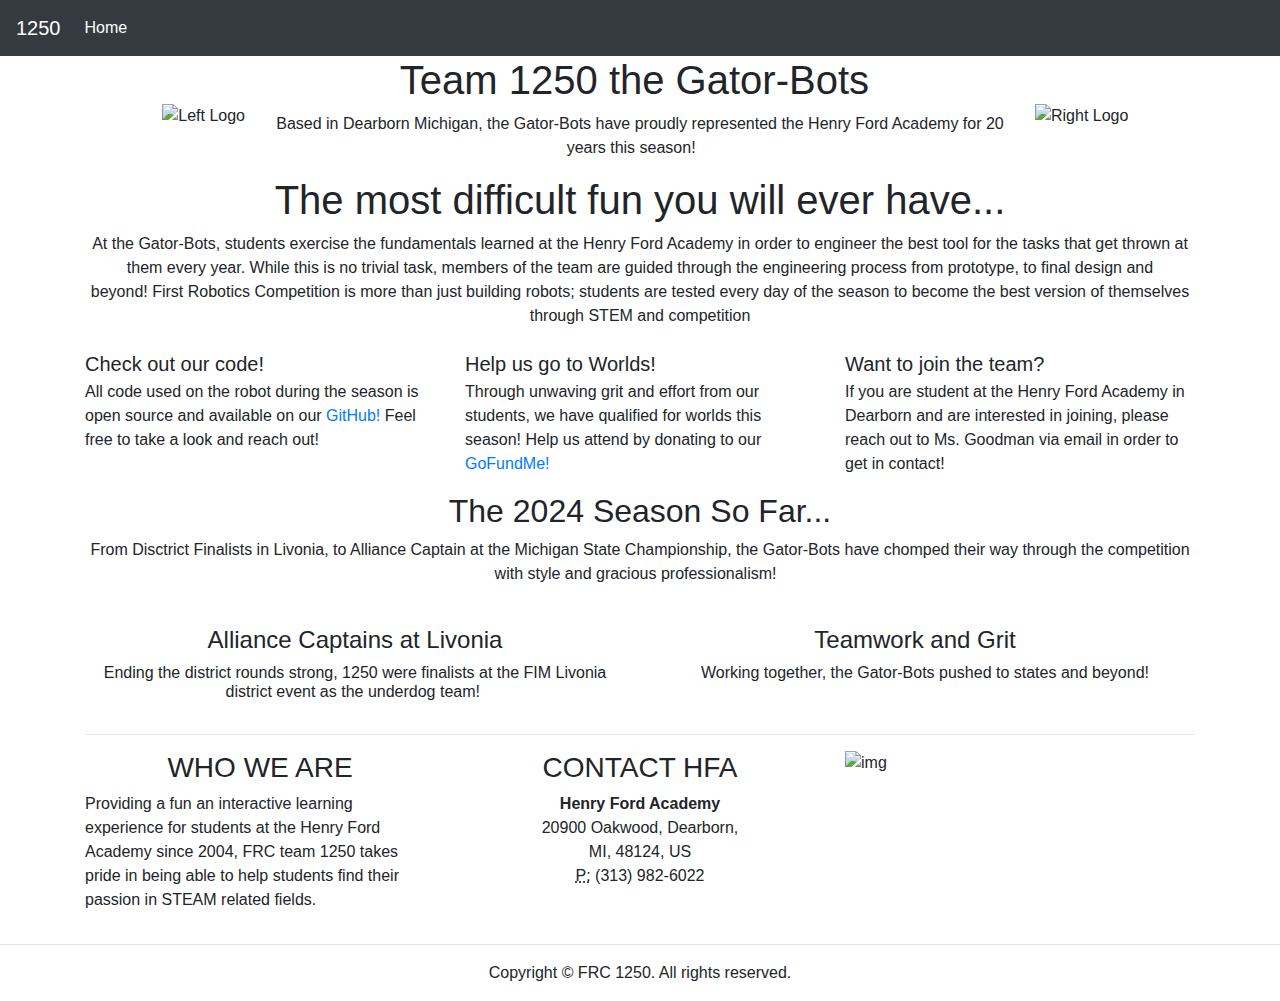
==== index.html @ 8c147d3f "Update index.html" ====
<!DOCTYPE html>
<html lang="en">
  <head>
    <meta charset="utf-8">
    <meta http-equiv="X-UA-Compatible" content="IE=edge">
    <meta name="viewport" content="width=device-width, initial-scale=1">
    <title>1250 Gator-Bots</title>
    <!-- Bootstrap -->
    <link href="css/bootstrap-4.4.1.css" rel="stylesheet">
  </head>
  <body>
    <nav class="navbar navbar-expand-lg navbar-dark bg-dark">
      <a class="navbar-brand" href="#">1250</a>
      <button class="navbar-toggler" type="button" data-toggle="collapse" data-target="#navbarSupportedContent" aria-controls="navbarSupportedContent" aria-expanded="false" aria-label="Toggle navigation">
      <span class="navbar-toggler-icon"></span>
      </button>
      <div class="collapse navbar-collapse" id="navbarSupportedContent">
        <ul class="navbar-nav mr-auto">
          <li class="nav-item active">
            <a class="nav-link" href="#">Home <span class="sr-only">(current)</span></a>
          </li>
          <li class="nav-item dropdown">
<div class="dropdown-menu" aria-labelledby="navbarDropdown">
          <a class="dropdown-item" href="#">Action</a>
          <a class="dropdown-item" href="#">Another action</a>
          <div class="dropdown-divider"></div>
              <a class="dropdown-item" href="#">Something else here</a>
            </div>
        </ul>
        <form class="form-inline my-2 my-lg-0">
        </form>
      </div>
    </nav>
    <section>
    <div class="container"> <!-- Ensure this container is present for proper alignment -->
      <div class="row align-items-center"> <!-- This is the new row for alignment -->
        <div class="col-md-2 text-md-right text-center">
          <img src="https://media.discordapp.net/attachments/503255976720203788/1227328696587784302/FRC1250.IDEE.PNG?ex=662801eb&is=66158ceb&hm=997ba501cf3643198e9e8f1560e5bdd3e625de238fa6bf0ec652b043d4a22995&=&format=webp&quality=lossless" alt="Left Logo" class="img-fluid"> <!-- Left logo -->
        </div>

        <div class="col-md-8 text-center">
          <h1>Team 1250 the Gator-Bots&nbsp;</h1>
          <p>Based in Dearborn Michigan, the Gator-Bots have proudly represented the Henry Ford Academy for 20 years this season!&nbsp; &nbsp;&nbsp;</p>
        </div>

        <div class="col-md-2 text-md-left text-center">
          <img src="https://media.discordapp.net/attachments/503255976720203788/1227328697737023588/crescendo.png?ex=662801ec&is=66158cec&hm=55e82b2f11a87b0db2c6b7bae80a897328719a32cd7cc18e6cb6010afd131d7f&=&format=webp&quality=lossless&width=720&height=346" alt="Right Logo" class="img-fluid"> <!-- Right logo -->
        </div>
      </div>
    </div>
    </section>
    <section>
      <div class="container">
        <div class="row">
          <div class="col-12 text-center">
            <h1>The most difficult fun you will ever have...</h1>
            <p>At the Gator-Bots, students exercise the fundamentals learned at the Henry Ford Academy in order to engineer the best tool for the tasks that get thrown at them every year. While this is no trivial task, members of the team are guided through the engineering process from prototype, to final design and beyond!&nbsp;First Robotics Competition is more than just building robots; students are tested every day of the season to become the best version of themselves through STEM and competition</p>
          </div>
        </div>
      </div>
    </section>
    <section>
      <div class="container mt-2">
        <div class="row">
          <div class="col-md-4 col-12">
            <ul class="list-unstyled">
              <li class="media">
<div class="media-body">
              <h5 class="mt-0 mb-1">Check out our code!&nbsp;</h5>
			    All code used on the robot during the season is open source and available on our <a href="https://github.com/FRC-1250">GitHub!</a> Feel free to take a look and reach out! </div>
              </li>
            </ul>
          </div>
          <div class="col-md-4 col-12">
            <ul class="list-unstyled">
              <li class="media">
<div class="media-body">
              <h5 class="mt-0 mb-1">Help us go to Worlds!</h5>
                Through unwaving grit and effort from our students, we have qualified for worlds this season! Help us attend by donating to our <a href="https://gofund.me/e65eac0d">GoFundMe!</a></div>
              </li>
            </ul>
          </div>
          <div class="col-md-4 col-12">
            <ul class="list-unstyled">
              <li class="media">
<div class="media-body">
              <h5 class="mt-0 mb-1">Want to join the team?</h5>
                If you are student at the Henry Ford Academy in Dearborn and are interested in joining, please reach out to Ms. Goodman via email in order to get in contact! </div>
              </li>
            </ul>
          </div>
        </div>
      </div>
    </section>
    <section>
      <div class="container">
        <div class="row">
          <div class="col-12 text-center">
            <h2>The 2024 Season So Far...</h2>
            <p>From Disctrict Finalists in Livonia, to Alliance Captain at the Michigan State Championship, the Gator-Bots have chomped their way through the competition with style and gracious professionalism!&nbsp;&nbsp;</p>
          </div>
        </div>
        <div class="row">
          <div class="col-md-6 col-12 text-center">
            <img class="img-fluid" src="https://media.discordapp.net/attachments/1227319126935081130/1227320062101295245/53611943634_0cbc6e8fd7_c.jpg?ex=6627f9e1&is=661584e1&hm=7b927fb63f9d9a12feeabfdd814633051871de26875e16520883b9116f26e15d&=&format=webp&width=720&height=481" alt="">
            <h4>Alliance Captains at Livonia</h4>
            <h6>Ending the district rounds strong, 1250 were finalists at the FIM Livonia district event as the underdog team!&nbsp;</h6>
          </div>
          <div class="col-md-6 col-12 text-center mt-md-0 mt-2">
            <img class="img-fluid" src="https://media.discordapp.net/attachments/1227319126935081130/1227320244872282112/53611723703_64a23bb94d_c.jpg?ex=6627fa0c&is=6615850c&hm=10bcad1c993652c086120bfaec37b122b6c8404a3e359e8595b9f5009f098b88&=&format=webp&width=720&height=481" alt="">
            <h4>Teamwork and Grit&nbsp; &nbsp;</h4>
            <h6>Working together, the Gator-Bots pushed to states and beyond!</h6>
          </div>
        </div>
        <div class="row mt-2">
          <div class="col-md-3 col-6"><img class="img-fluid float-right" src="https://media.discordapp.net/attachments/1227319126935081130/1227320166841323520/53610688767_866ba06a8d_c.jpg?ex=6627f9fa&is=661584fa&hm=d7b6efbd3f916cc11529e940405c7852f4b799a199ecae672bc22026fc44003a&=&format=webp&width=720&height=480" alt=""></div>
          <div class="col-md-3 col-6"><img class="img-fluid float-left" src="https://cdn.discordapp.com/attachments/1227319126935081130/1227322234364760105/53611899694_d600ca0694_c.jpg?ex=6627fbe7&is=661586e7&hm=03079843f579e939b49059c1365cb7bd32a1a129f6a488b0907799812dc4a4a6&" alt=""></div>
          <div class="col-md-3 col-6 mt-md-0 mt-1"><img class="img-fluid float-right" src="https://media.discordapp.net/attachments/1227319126935081130/1227320103599738890/53611933459_ff3f21db58_c.jpg?ex=6627f9eb&is=661584eb&hm=f4fa4cb8663001d32601d6049a41db150157d6bbdb55e3da9d3ea1de0ff035c1&=&format=webp&width=720&height=480" alt=""></div>
          <div class="col-md-3 col-6 mt-md-0 mt-1"><img class="img-fluid float-left" src="https://media.discordapp.net/attachments/1227319126935081130/1227319232270696579/53606277531_e15306e7ac_c.jpg?ex=6627f91b&is=6615841b&hm=628c23f6dd75d309b3199d679998ab8e8f8cf04d0564461550528816e19ab1b5&=&format=webp&width=720&height=481" alt=""></div>
        </div>
        <hr>
        <div class="row">
          <div class="col-md-3 col-6"><img class="img-fluid float-right" src="https://media.discordapp.net/attachments/666666271479431168/1222184364809523360/53611602271_8b1cb8d01f_o.jpg?ex=6627bfe3&is=66154ae3&hm=6a64f848131d0a6cf22fed19c3b415fe74a065fa20fbc68937289b8dea96e52b&=&format=webp&width=720&height=480" alt=""></div>
          <div class="col-md-3 col-6"><img class="img-fluid float-left" src="https://cdn.discordapp.com/attachments/1227319126935081130/1227323155647827988/53610720132_50f0ce764f_c.jpg?ex=6627fcc2&is=661587c2&hm=2262d0faef80a34f208a2c0d9fa6aa4a28cb065663a9e149467d95292a412121&" alt=""></div>
          <div class="col-md-3 col-6 mt-md-0 mt-1"><img class="img-fluid float-right" src="https://media.discordapp.net/attachments/404467856613441551/1227067369440940032/IMG_1484.png?ex=66270e8a&is=6614998a&hm=b57b92745ba8fc5cf4119f53051cd22b92f56703e5acd00c44188941c90f3a4d&=&format=webp&quality=lossless&width=720&height=481" alt=""></div>
          <div class="col-md-3 col-6 mt-md-0 mt-1"><img class="img-fluid float-left" src="https://media.discordapp.net/attachments/404467856613441551/1227067449753473125/IMG_1479.png?ex=66270e9d&is=6614999d&hm=e88e2fd13e8a6aafb823d60710ed25fc45fb8be7d0de2f52921cd244b15f8b8e&=&format=webp&quality=lossless&width=545&height=350" alt=""></div>
        </div>
      </div>
    </section>
    <div class="section">
      <div class="container">
        <div class="row">
          <div class="col-md-4 col-12">
            <h3 class="text-center">WHO WE ARE</h3>
            <p>Providing a fun an interactive learning experience for students at the Henry Ford Academy since 2004, FRC team 1250 takes pride in being able to help students find their passion in STEAM related fields.</p>
          </div>
          <div class="col-md-4 col-12">
            <h3 class="text-center">CONTACT HFA</h3>
            <address class="text-center">
              <strong>Henry Ford Academy</strong><br>
              20900 Oakwood, Dearborn,<br>
              MI, 48124, US<br>
              <abbr title="Phone">P:</abbr> (313) 982-6022
            </address>
          </div>
<div class="col-md-4 col-12">
  <img src="https://media.discordapp.net/attachments/503255976720203788/1227328698009780364/first-horz-rgb.png?ex=662801ec&is=66158cec&hm=6687a06fd29e8c57bf52b37f43f28616df3bbc8c2267137dc3184b4485bfd36b&=&format=webp&quality=lossless&width=720&height=188" alt="img" class="img-fluid">
</div>
        </div>
      </div>
    </div>
    <hr>
    <footer class="text-center">
      <div class="container">
        <div class="row">
          <div class="col-12">
            <p>Copyright © FRC 1250. All rights reserved.</p>
          </div>
        </div>
      </div>
    </footer>
    <!-- jQuery (necessary for Bootstrap's JavaScript plugins) -->
    <script src="js/jquery-3.4.1.min.js"></script>
    <!-- Include all compiled plugins (below), or include individual files as needed -->
    <script src="js/popper.min.js"></script>
    <script src="js/bootstrap-4.4.1.js"></script>
  </body>
</html>
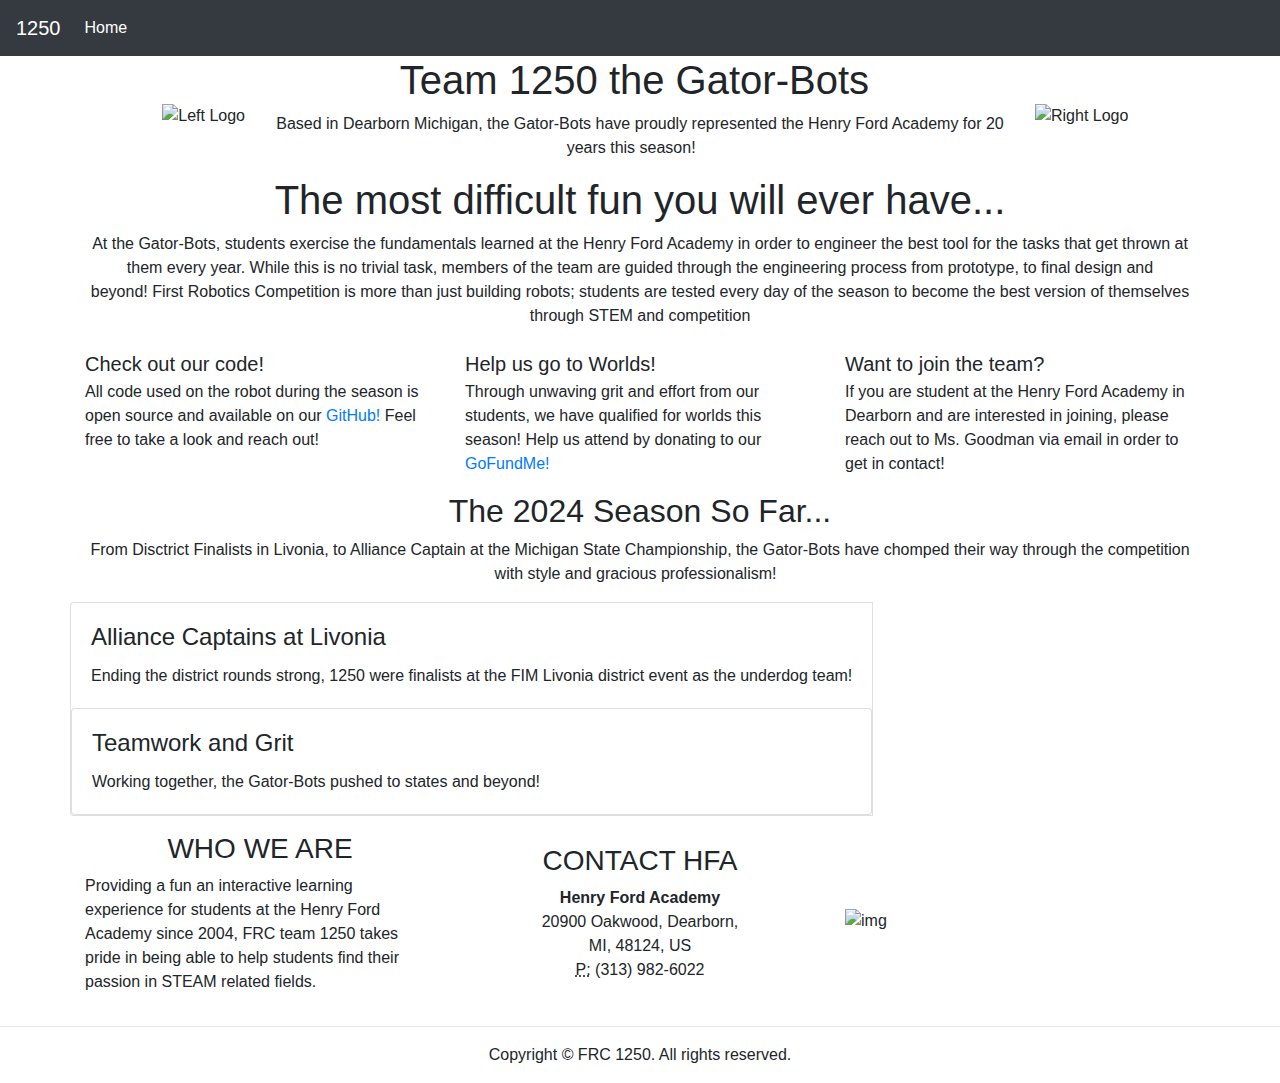
==== commit e9e1cfb7: "Update index.html" ====
--- a/index.html
+++ b/index.html
@@ -101,15 +101,21 @@
           </div>
         </div>
         <div class="row">
-          <div class="col-md-6 col-12 text-center">
-            <img class="img-fluid" src="https://media.discordapp.net/attachments/1227319126935081130/1227320062101295245/53611943634_0cbc6e8fd7_c.jpg?ex=6627f9e1&is=661584e1&hm=7b927fb63f9d9a12feeabfdd814633051871de26875e16520883b9116f26e15d&=&format=webp&width=720&height=481" alt="">
-            <h4>Alliance Captains at Livonia</h4>
-            <h6>Ending the district rounds strong, 1250 were finalists at the FIM Livonia district event as the underdog team!&nbsp;</h6>
-          </div>
-          <div class="col-md-6 col-12 text-center mt-md-0 mt-2">
-            <img class="img-fluid" src="https://media.discordapp.net/attachments/1227319126935081130/1227320244872282112/53611723703_64a23bb94d_c.jpg?ex=6627fa0c&is=6615850c&hm=10bcad1c993652c086120bfaec37b122b6c8404a3e359e8595b9f5009f098b88&=&format=webp&width=720&height=481" alt="">
-            <h4>Teamwork and Grit&nbsp; &nbsp;</h4>
-            <h6>Working together, the Gator-Bots pushed to states and beyond!</h6>
+          <div class="card-group">
+		  <div class="card">
+			  <img class="img-fluid" src="https://media.discordapp.net/attachments/1227319126935081130/1227320062101295245/53611943634_0cbc6e8fd7_c.jpg?ex=6627f9e1&amp;is=661584e1&amp;hm=7b927fb63f9d9a12feeabfdd814633051871de26875e16520883b9116f26e15d&amp;=&amp;format=webp&amp;width=720&amp;height=481" alt="">
+			  <div class="card-body">
+				  <h4 class="card-title">Alliance Captains at Livonia</h4>
+				   <p class="card-text">Ending the district rounds strong, 1250 were finalists at the FIM Livonia district event as the underdog team!</p
+			  </div>
+		  </div>
+		  <div class="card">
+			  <img class="img-fluid" src="https://media.discordapp.net/attachments/1227319126935081130/1227320244872282112/53611723703_64a23bb94d_c.jpg?ex=6627fa0c&is=6615850c&hm=10bcad1c993652c086120bfaec37b122b6c8404a3e359e8595b9f5009f098b88&=&format=webp&width=720&height=481" alt="">
+			  <div class="card-body">
+				  <h4 class="card-title">Teamwork and Grit</h4>
+				  <p class="card-text">Working together, the Gator-Bots pushed to states and beyond!</p
+			  </div>
+		  </div>
           </div>
         </div>
         <div class="row mt-2">
@@ -127,9 +133,9 @@
         </div>
       </div>
     </section>
-    <div class="section">
+    <div class="section mt-3">
       <div class="container">
-        <div class="row">
+        <div class="row align-items-center">
           <div class="col-md-4 col-12">
             <h3 class="text-center">WHO WE ARE</h3>
             <p>Providing a fun an interactive learning experience for students at the Henry Ford Academy since 2004, FRC team 1250 takes pride in being able to help students find their passion in STEAM related fields.</p>
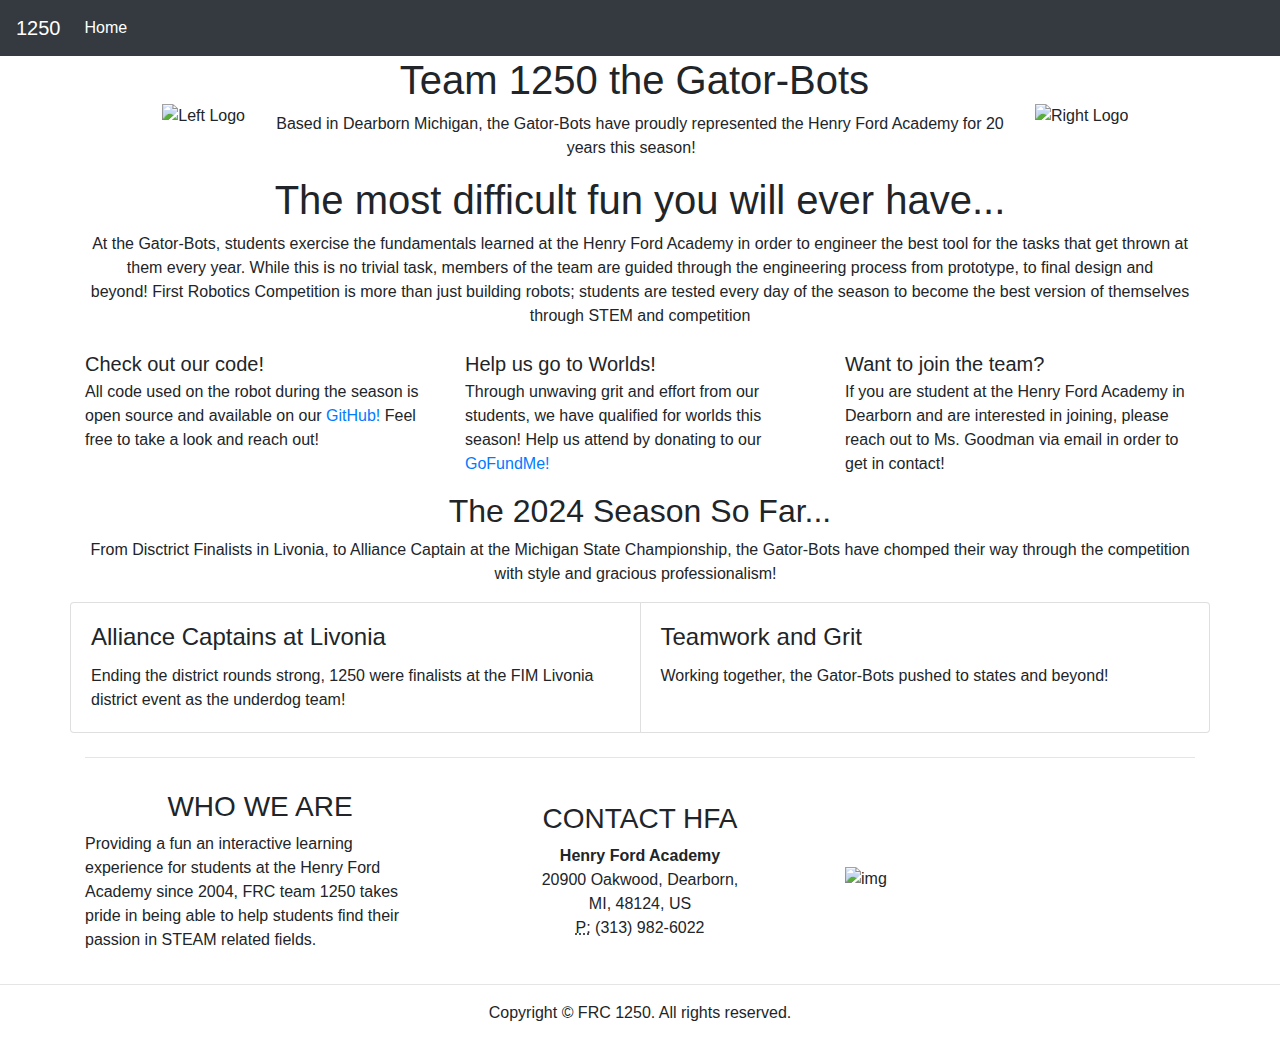
==== commit ccfda941: "Update index.html" ====
--- a/index.html
+++ b/index.html
@@ -102,21 +102,21 @@
         </div>
         <div class="row">
           <div class="card-group">
-		  <div class="card">
-			  <img class="img-fluid" src="https://media.discordapp.net/attachments/1227319126935081130/1227320062101295245/53611943634_0cbc6e8fd7_c.jpg?ex=6627f9e1&amp;is=661584e1&amp;hm=7b927fb63f9d9a12feeabfdd814633051871de26875e16520883b9116f26e15d&amp;=&amp;format=webp&amp;width=720&amp;height=481" alt="">
-			  <div class="card-body">
-				  <h4 class="card-title">Alliance Captains at Livonia</h4>
-				   <p class="card-text">Ending the district rounds strong, 1250 were finalists at the FIM Livonia district event as the underdog team!</p
-			  </div>
-		  </div>
-		  <div class="card">
-			  <img class="img-fluid" src="https://media.discordapp.net/attachments/1227319126935081130/1227320244872282112/53611723703_64a23bb94d_c.jpg?ex=6627fa0c&is=6615850c&hm=10bcad1c993652c086120bfaec37b122b6c8404a3e359e8595b9f5009f098b88&=&format=webp&width=720&height=481" alt="">
-			  <div class="card-body">
-				  <h4 class="card-title">Teamwork and Grit</h4>
-				  <p class="card-text">Working together, the Gator-Bots pushed to states and beyond!</p
-			  </div>
-		  </div>
-          </div>
+		<div class="card">
+			<img class="img-fluid" src="https://media.discordapp.net/attachments/1227319126935081130/1227320062101295245/53611943634_0cbc6e8fd7_c.jpg?ex=6627f9e1&amp;is=661584e1&amp;hm=7b927fb63f9d9a12feeabfdd814633051871de26875e16520883b9116f26e15d&amp;=&amp;format=webp&amp;width=720&amp;height=481" alt="">
+			<div class="card-body">
+				<h4 class="card-title">Alliance Captains at Livonia</h4>
+				<p class="card-text">Ending the district rounds strong, 1250 were finalists at the FIM Livonia district event as the underdog team!</p>
+			</div>
+		</div>
+		<div class="card">
+			<img class="img-fluid" src="https://media.discordapp.net/attachments/1227319126935081130/1227320244872282112/53611723703_64a23bb94d_c.jpg?ex=6627fa0c&amp;is=6615850c&amp;hm=10bcad1c993652c086120bfaec37b122b6c8404a3e359e8595b9f5009f098b88&amp;=&amp;format=webp&amp;width=720&amp;height=481" alt="">
+			<div class="card-body">
+				<h4 class="card-title">Teamwork and Grit</h4>
+				<p class="card-text">Working together, the Gator-Bots pushed to states and beyond!</p>
+			</div>
+		</div>        
+	  </div>
         </div>
         <div class="row mt-2">
           <div class="col-md-3 col-6"><img class="img-fluid float-right" src="https://media.discordapp.net/attachments/1227319126935081130/1227320166841323520/53610688767_866ba06a8d_c.jpg?ex=6627f9fa&is=661584fa&hm=d7b6efbd3f916cc11529e940405c7852f4b799a199ecae672bc22026fc44003a&=&format=webp&width=720&height=480" alt=""></div>
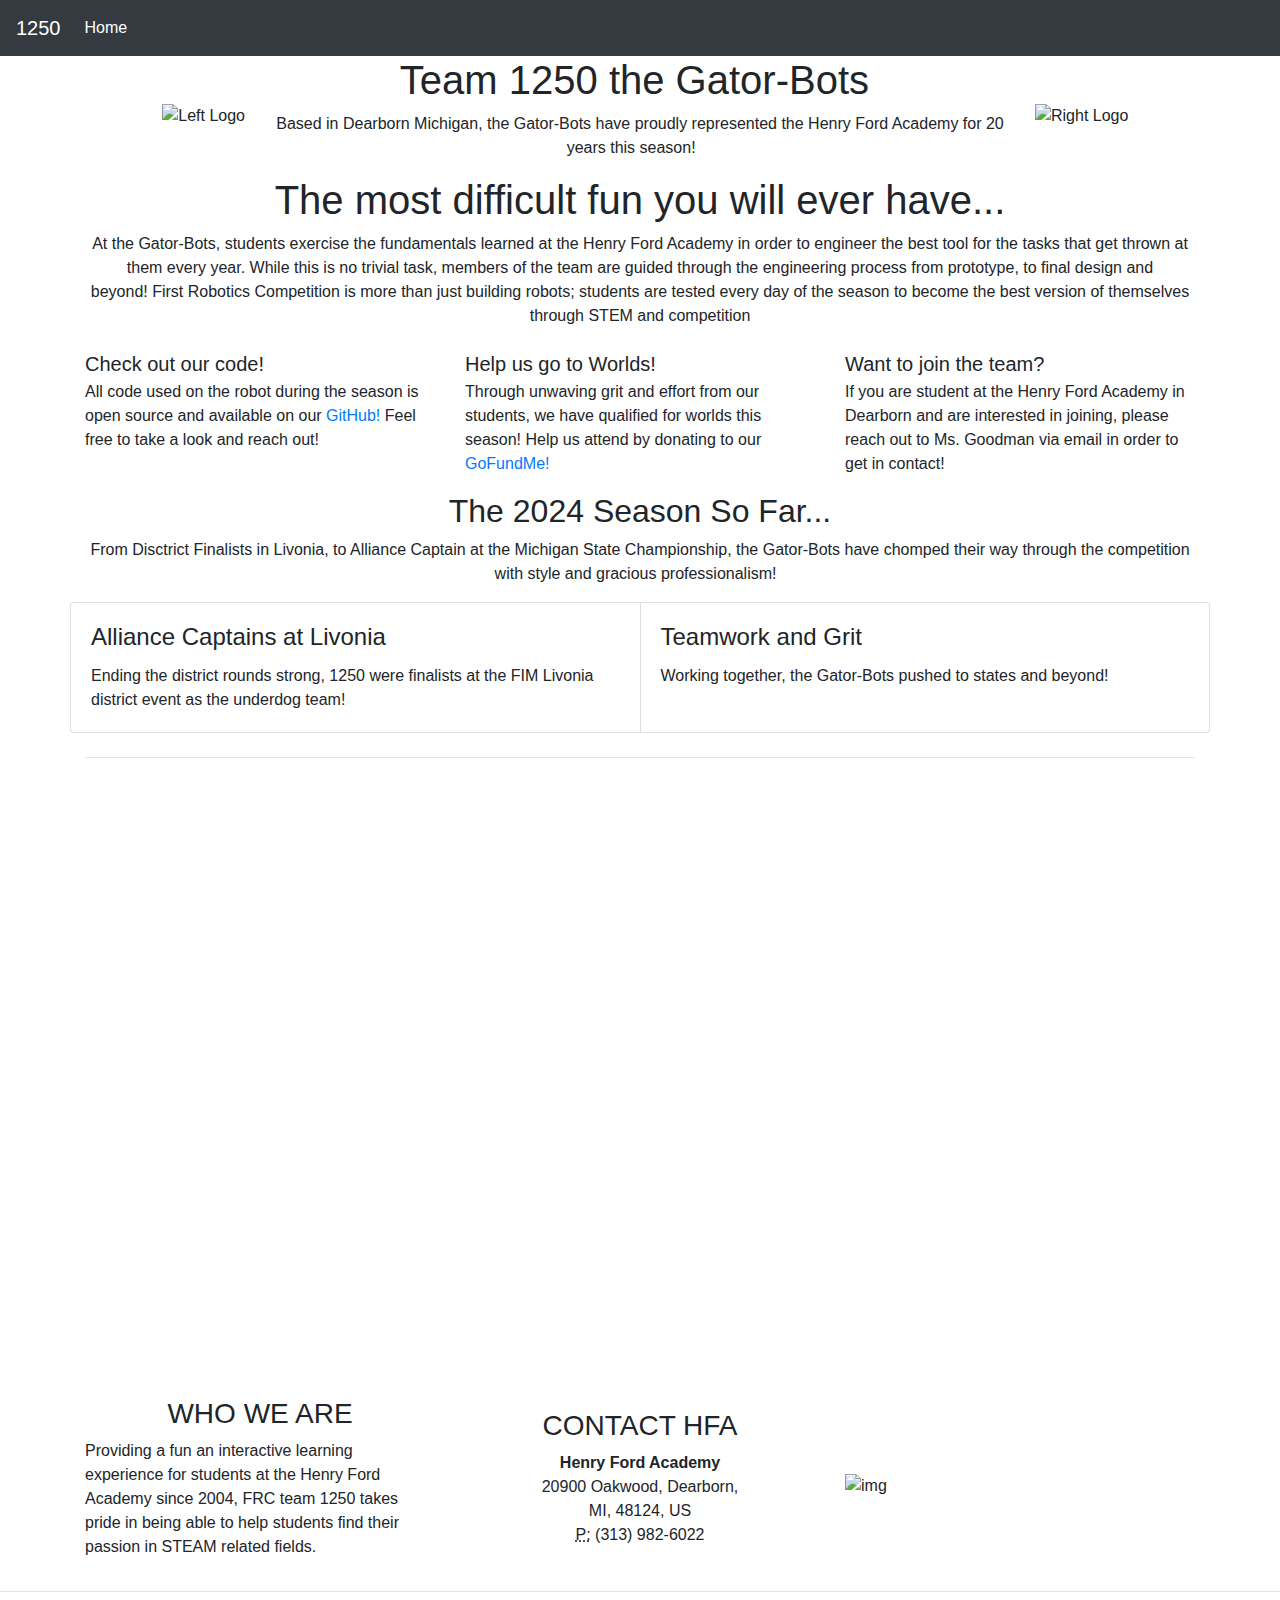
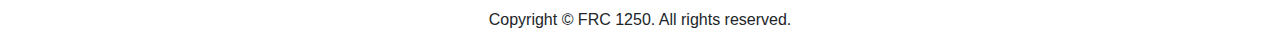
==== commit 96dead82: "Update index.html" ====
--- a/index.html
+++ b/index.html
@@ -103,14 +103,14 @@
         <div class="row">
           <div class="card-group">
 		<div class="card">
-			<img class="img-fluid" src="https://media.discordapp.net/attachments/1227319126935081130/1227320062101295245/53611943634_0cbc6e8fd7_c.jpg?ex=6627f9e1&amp;is=661584e1&amp;hm=7b927fb63f9d9a12feeabfdd814633051871de26875e16520883b9116f26e15d&amp;=&amp;format=webp&amp;width=720&amp;height=481" alt="">
+			<img class="card-img-top" src="https://media.discordapp.net/attachments/1227319126935081130/1227320062101295245/53611943634_0cbc6e8fd7_c.jpg?ex=6627f9e1&amp;is=661584e1&amp;hm=7b927fb63f9d9a12feeabfdd814633051871de26875e16520883b9116f26e15d&amp;=&amp;format=webp&amp;width=720&amp;height=481" alt="">
 			<div class="card-body">
 				<h4 class="card-title">Alliance Captains at Livonia</h4>
 				<p class="card-text">Ending the district rounds strong, 1250 were finalists at the FIM Livonia district event as the underdog team!</p>
 			</div>
 		</div>
 		<div class="card">
-			<img class="img-fluid" src="https://media.discordapp.net/attachments/1227319126935081130/1227320244872282112/53611723703_64a23bb94d_c.jpg?ex=6627fa0c&amp;is=6615850c&amp;hm=10bcad1c993652c086120bfaec37b122b6c8404a3e359e8595b9f5009f098b88&amp;=&amp;format=webp&amp;width=720&amp;height=481" alt="">
+			<img class="card-img-top" src="https://media.discordapp.net/attachments/1227319126935081130/1227320244872282112/53611723703_64a23bb94d_c.jpg?ex=6627fa0c&amp;is=6615850c&amp;hm=10bcad1c993652c086120bfaec37b122b6c8404a3e359e8595b9f5009f098b88&amp;=&amp;format=webp&amp;width=720&amp;height=481" alt="">
 			<div class="card-body">
 				<h4 class="card-title">Teamwork and Grit</h4>
 				<p class="card-text">Working together, the Gator-Bots pushed to states and beyond!</p>
@@ -120,18 +120,23 @@
         </div>
         <div class="row mt-2">
           <div class="col-md-3 col-6"><img class="img-fluid float-right" src="https://media.discordapp.net/attachments/1227319126935081130/1227320166841323520/53610688767_866ba06a8d_c.jpg?ex=6627f9fa&is=661584fa&hm=d7b6efbd3f916cc11529e940405c7852f4b799a199ecae672bc22026fc44003a&=&format=webp&width=720&height=480" alt=""></div>
-          <div class="col-md-3 col-6"><img class="img-fluid float-left" src="https://cdn.discordapp.com/attachments/1227319126935081130/1227322234364760105/53611899694_d600ca0694_c.jpg?ex=6627fbe7&is=661586e7&hm=03079843f579e939b49059c1365cb7bd32a1a129f6a488b0907799812dc4a4a6&" alt=""></div>
+          <div class="col-md-3 col-6"><img class="img-fluid float-left" src="https://media.discordapp.net/attachments/1227319126935081130/1227322234364760105/53611899694_d600ca0694_c.jpg?ex=6627fbe7&is=661586e7&hm=03079843f579e939b49059c1365cb7bd32a1a129f6a488b0907799812dc4a4a6&" alt=""></div>
           <div class="col-md-3 col-6 mt-md-0 mt-1"><img class="img-fluid float-right" src="https://media.discordapp.net/attachments/1227319126935081130/1227320103599738890/53611933459_ff3f21db58_c.jpg?ex=6627f9eb&is=661584eb&hm=f4fa4cb8663001d32601d6049a41db150157d6bbdb55e3da9d3ea1de0ff035c1&=&format=webp&width=720&height=480" alt=""></div>
           <div class="col-md-3 col-6 mt-md-0 mt-1"><img class="img-fluid float-left" src="https://media.discordapp.net/attachments/1227319126935081130/1227319232270696579/53606277531_e15306e7ac_c.jpg?ex=6627f91b&is=6615841b&hm=628c23f6dd75d309b3199d679998ab8e8f8cf04d0564461550528816e19ab1b5&=&format=webp&width=720&height=481" alt=""></div>
         </div>
         <hr>
         <div class="row">
           <div class="col-md-3 col-6"><img class="img-fluid float-right" src="https://media.discordapp.net/attachments/666666271479431168/1222184364809523360/53611602271_8b1cb8d01f_o.jpg?ex=6627bfe3&is=66154ae3&hm=6a64f848131d0a6cf22fed19c3b415fe74a065fa20fbc68937289b8dea96e52b&=&format=webp&width=720&height=480" alt=""></div>
-          <div class="col-md-3 col-6"><img class="img-fluid float-left" src="https://cdn.discordapp.com/attachments/1227319126935081130/1227323155647827988/53610720132_50f0ce764f_c.jpg?ex=6627fcc2&is=661587c2&hm=2262d0faef80a34f208a2c0d9fa6aa4a28cb065663a9e149467d95292a412121&" alt=""></div>
+          <div class="col-md-3 col-6"><img class="img-fluid float-left" src="https://media.discordapp.net/attachments/1227319126935081130/1227323155647827988/53610720132_50f0ce764f_c.jpg?ex=6627fcc2&is=661587c2&hm=2262d0faef80a34f208a2c0d9fa6aa4a28cb065663a9e149467d95292a412121&" alt=""></div>
           <div class="col-md-3 col-6 mt-md-0 mt-1"><img class="img-fluid float-right" src="https://media.discordapp.net/attachments/404467856613441551/1227067369440940032/IMG_1484.png?ex=66270e8a&is=6614998a&hm=b57b92745ba8fc5cf4119f53051cd22b92f56703e5acd00c44188941c90f3a4d&=&format=webp&quality=lossless&width=720&height=481" alt=""></div>
           <div class="col-md-3 col-6 mt-md-0 mt-1"><img class="img-fluid float-left" src="https://media.discordapp.net/attachments/404467856613441551/1227067449753473125/IMG_1479.png?ex=66270e9d&is=6614999d&hm=e88e2fd13e8a6aafb823d60710ed25fc45fb8be7d0de2f52921cd244b15f8b8e&=&format=webp&quality=lossless&width=545&height=350" alt=""></div>
         </div>
       </div>
+    <section>
+    <div class="container text-center">
+    <div class="ratio ratio-16x9">
+        <iframe class="w-100 v-100" style=" height: 600px;" src="https://calendar.google.com/calendar/embed?src=hfarobotics%40hfa-dearborn.org&amp;ctz=America%2FNew_York" frameborder="0" scrolling="no"></iframe></div>
+    </div>
     </section>
     <div class="section mt-3">
       <div class="container">
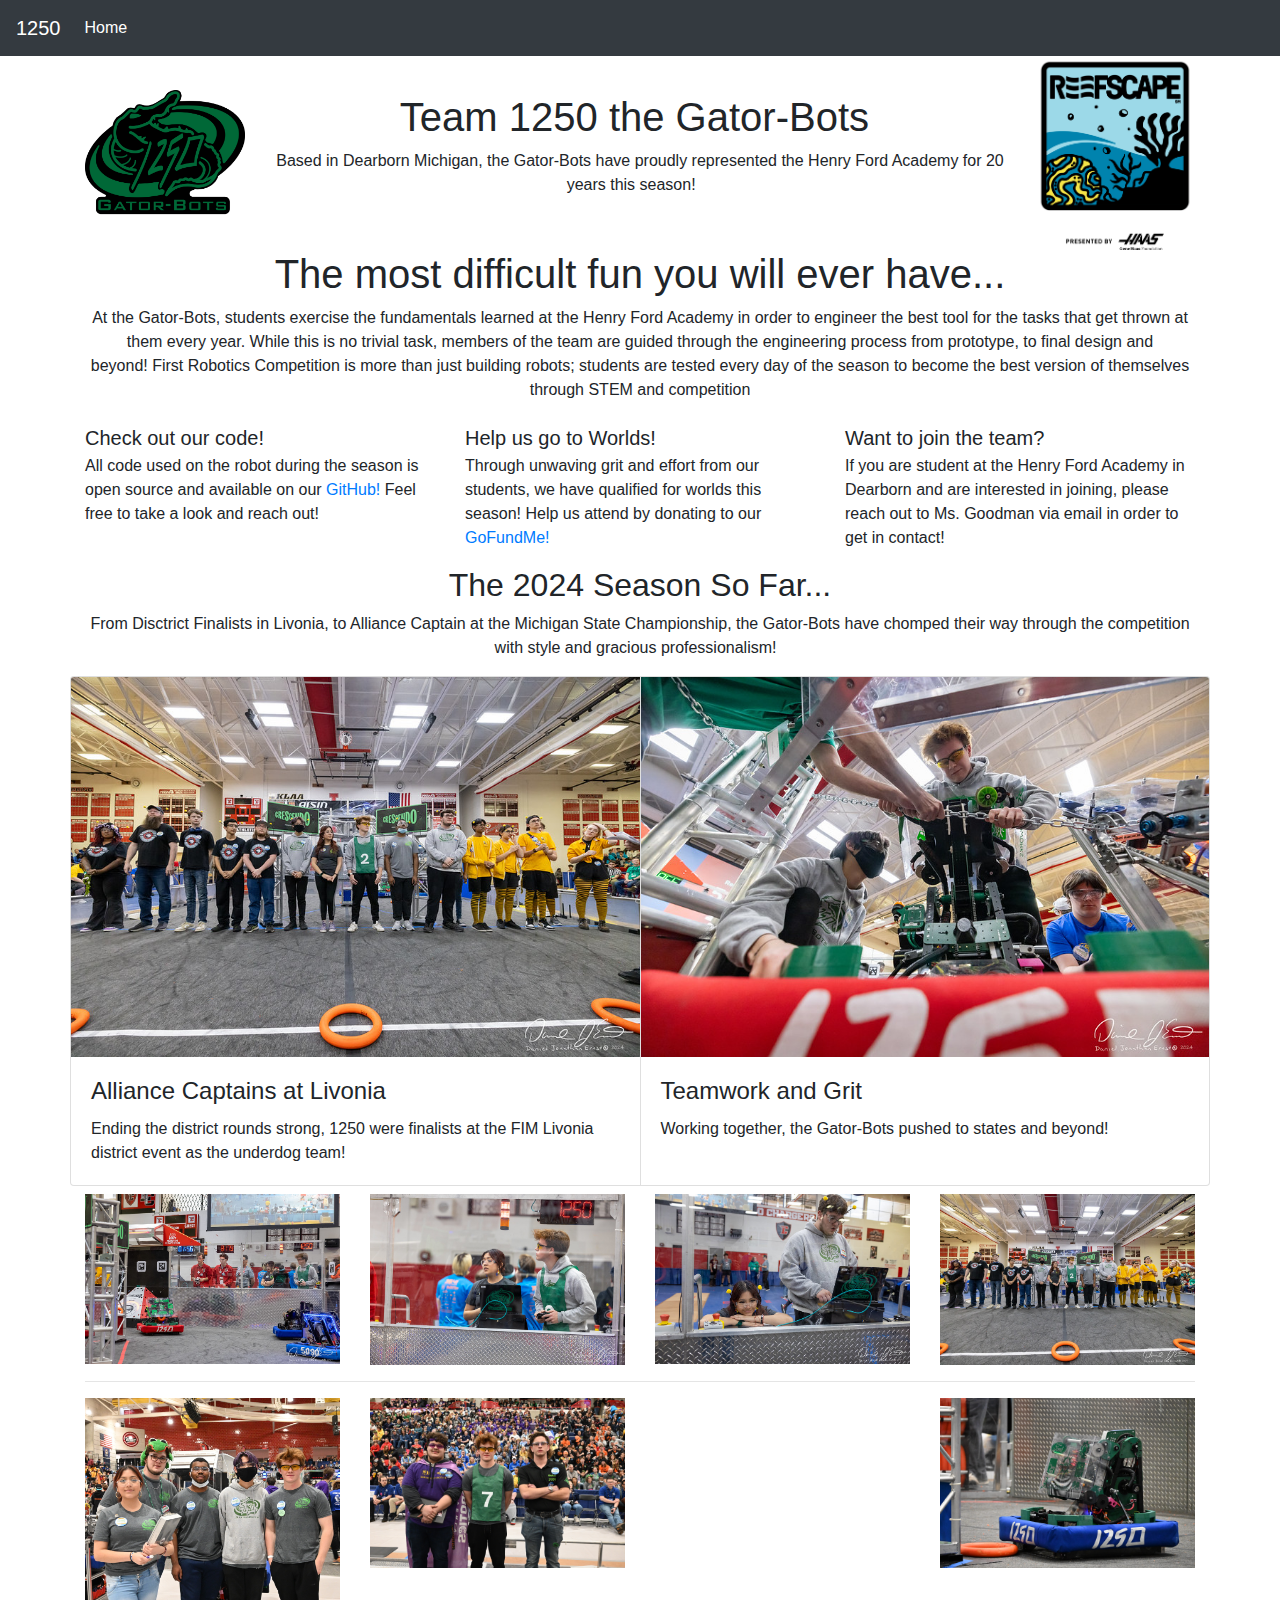
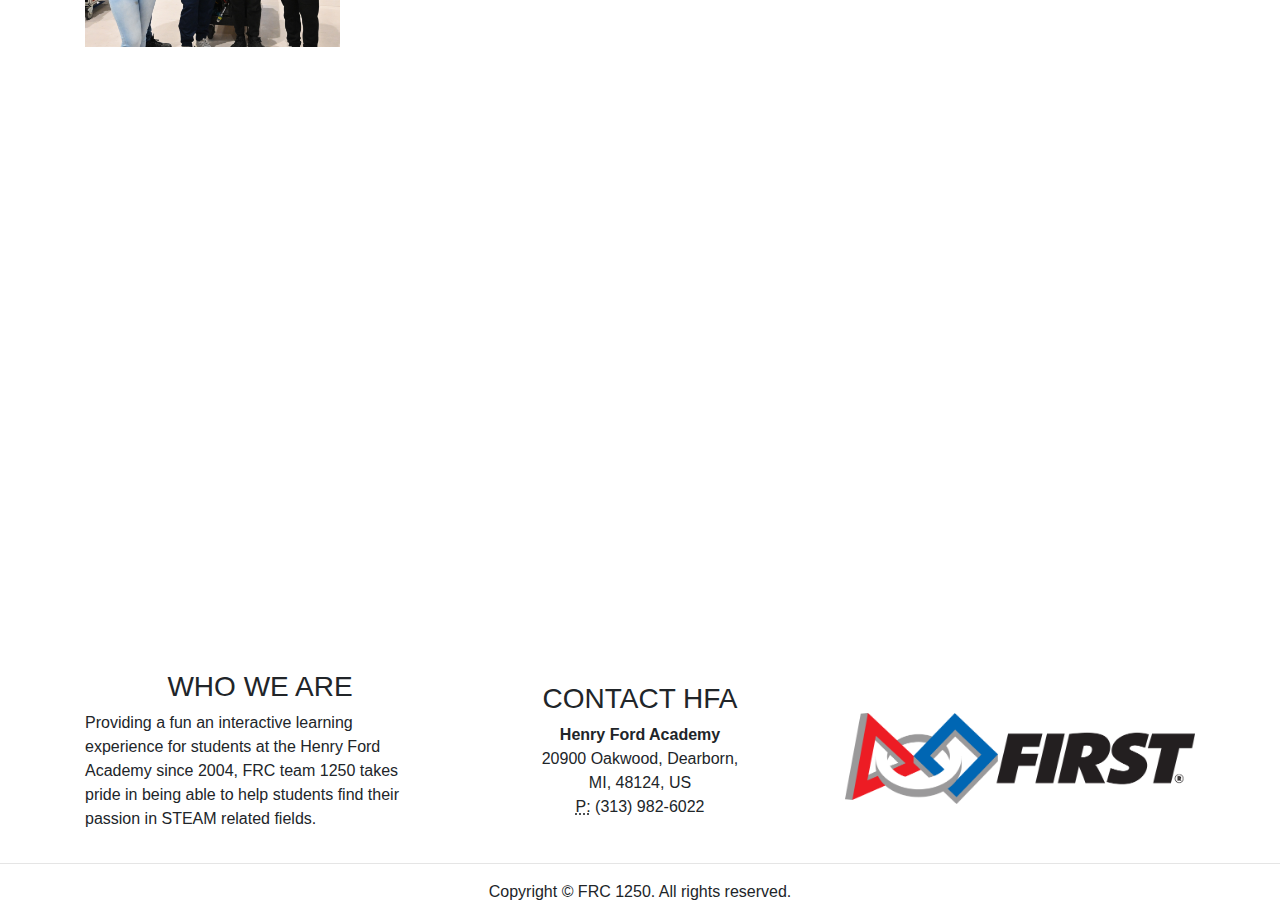
==== commit 42d7a8cd: "Relocate images to be local" ====
--- a/index.html
+++ b/index.html
@@ -7,6 +7,7 @@
     <title>1250 Gator-Bots</title>
     <!-- Bootstrap -->
     <link href="css/bootstrap-4.4.1.css" rel="stylesheet">
+    <link rel="icon" href="/img/Gator_Logo.png" type="image/x-icon" />
   </head>
   <body>
     <nav class="navbar navbar-expand-lg navbar-dark bg-dark">
@@ -35,7 +36,7 @@
     <div class="container"> <!-- Ensure this container is present for proper alignment -->
       <div class="row align-items-center"> <!-- This is the new row for alignment -->
         <div class="col-md-2 text-md-right text-center">
-          <img src="https://media.discordapp.net/attachments/503255976720203788/1227328696587784302/FRC1250.IDEE.PNG?ex=662801eb&is=66158ceb&hm=997ba501cf3643198e9e8f1560e5bdd3e625de238fa6bf0ec652b043d4a22995&=&format=webp&quality=lossless" alt="Left Logo" class="img-fluid"> <!-- Left logo -->
+          <img src="/img/Gator_Logo.png" alt="Left Logo" class="img-fluid"> <!-- Left logo -->
         </div>
 
         <div class="col-md-8 text-center">
@@ -44,7 +45,7 @@
         </div>
 
         <div class="col-md-2 text-md-left text-center">
-          <img src="https://media.discordapp.net/attachments/503255976720203788/1227328697737023588/crescendo.png?ex=662801ec&is=66158cec&hm=55e82b2f11a87b0db2c6b7bae80a897328719a32cd7cc18e6cb6010afd131d7f&=&format=webp&quality=lossless&width=720&height=346" alt="Right Logo" class="img-fluid"> <!-- Right logo -->
+          <img src="/img/2025/FIRST_Reefscape.png" alt="Right Logo" class="img-fluid"> <!-- Right logo -->
         </div>
       </div>
     </div>
@@ -103,14 +104,14 @@
         <div class="row">
           <div class="card-group">
 		<div class="card">
-			<img class="card-img-top" src="https://media.discordapp.net/attachments/1227319126935081130/1227320062101295245/53611943634_0cbc6e8fd7_c.jpg?ex=6627f9e1&amp;is=661584e1&amp;hm=7b927fb63f9d9a12feeabfdd814633051871de26875e16520883b9116f26e15d&amp;=&amp;format=webp&amp;width=720&amp;height=481" alt="">
+			<img class="card-img-top" src="/img/2024/livonia/53611943634_0cbc6e8fd7_c.jpg" alt="">
 			<div class="card-body">
 				<h4 class="card-title">Alliance Captains at Livonia</h4>
 				<p class="card-text">Ending the district rounds strong, 1250 were finalists at the FIM Livonia district event as the underdog team!</p>
 			</div>
 		</div>
 		<div class="card">
-			<img class="card-img-top" src="https://media.discordapp.net/attachments/1227319126935081130/1227320244872282112/53611723703_64a23bb94d_c.jpg?ex=6627fa0c&amp;is=6615850c&amp;hm=10bcad1c993652c086120bfaec37b122b6c8404a3e359e8595b9f5009f098b88&amp;=&amp;format=webp&amp;width=720&amp;height=481" alt="">
+			<img class="card-img-top" src="/img/2024/livonia/53611723703_64a23bb94d_c.jpg" alt="">
 			<div class="card-body">
 				<h4 class="card-title">Teamwork and Grit</h4>
 				<p class="card-text">Working together, the Gator-Bots pushed to states and beyond!</p>
@@ -119,17 +120,17 @@
 	  </div>
         </div>
         <div class="row mt-2">
-          <div class="col-md-3 col-6"><img class="img-fluid float-right" src="https://media.discordapp.net/attachments/1227319126935081130/1227320166841323520/53610688767_866ba06a8d_c.jpg?ex=6627f9fa&is=661584fa&hm=d7b6efbd3f916cc11529e940405c7852f4b799a199ecae672bc22026fc44003a&=&format=webp&width=720&height=480" alt=""></div>
-          <div class="col-md-3 col-6"><img class="img-fluid float-left" src="https://media.discordapp.net/attachments/1227319126935081130/1227322234364760105/53611899694_d600ca0694_c.jpg?ex=6627fbe7&is=661586e7&hm=03079843f579e939b49059c1365cb7bd32a1a129f6a488b0907799812dc4a4a6&" alt=""></div>
-          <div class="col-md-3 col-6 mt-md-0 mt-1"><img class="img-fluid float-right" src="https://media.discordapp.net/attachments/1227319126935081130/1227320103599738890/53611933459_ff3f21db58_c.jpg?ex=6627f9eb&is=661584eb&hm=f4fa4cb8663001d32601d6049a41db150157d6bbdb55e3da9d3ea1de0ff035c1&=&format=webp&width=720&height=480" alt=""></div>
-          <div class="col-md-3 col-6 mt-md-0 mt-1"><img class="img-fluid float-left" src="https://media.discordapp.net/attachments/1227319126935081130/1227319232270696579/53606277531_e15306e7ac_c.jpg?ex=6627f91b&is=6615841b&hm=628c23f6dd75d309b3199d679998ab8e8f8cf04d0564461550528816e19ab1b5&=&format=webp&width=720&height=481" alt=""></div>
+          <div class="col-md-3 col-6"><img class="img-fluid float-right" src="/img/2024/livonia/53610688767_866ba06a8d_c.jpg" alt="" width="720px" height="480"></div>
+          <div class="col-md-3 col-6"><img class="img-fluid float-left" src="/img/2024/livonia/53611899694_d600ca0694_c.jpg" alt="" width="720px" height="480"></div>
+          <div class="col-md-3 col-6 mt-md-0 mt-1"><img class="img-fluid float-right" src="/img/2024/livonia/53611933459_ff3f21db58_c.jpg" alt="" width="720px" height="480"></div>
+          <div class="col-md-3 col-6 mt-md-0 mt-1"><img class="img-fluid float-left" src="/img/2024/livonia/53611943634_0cbc6e8fd7_c.jpg" alt="" width="720px" height="480"></div>
         </div>
         <hr>
         <div class="row">
-          <div class="col-md-3 col-6"><img class="img-fluid float-right" src="https://media.discordapp.net/attachments/666666271479431168/1222184364809523360/53611602271_8b1cb8d01f_o.jpg?ex=6627bfe3&is=66154ae3&hm=6a64f848131d0a6cf22fed19c3b415fe74a065fa20fbc68937289b8dea96e52b&=&format=webp&width=720&height=480" alt=""></div>
-          <div class="col-md-3 col-6"><img class="img-fluid float-left" src="https://media.discordapp.net/attachments/1227319126935081130/1227323155647827988/53610720132_50f0ce764f_c.jpg?ex=6627fcc2&is=661587c2&hm=2262d0faef80a34f208a2c0d9fa6aa4a28cb065663a9e149467d95292a412121&" alt=""></div>
-          <div class="col-md-3 col-6 mt-md-0 mt-1"><img class="img-fluid float-right" src="https://media.discordapp.net/attachments/404467856613441551/1227067369440940032/IMG_1484.png?ex=66270e8a&is=6614998a&hm=b57b92745ba8fc5cf4119f53051cd22b92f56703e5acd00c44188941c90f3a4d&=&format=webp&quality=lossless&width=720&height=481" alt=""></div>
-          <div class="col-md-3 col-6 mt-md-0 mt-1"><img class="img-fluid float-left" src="https://media.discordapp.net/attachments/404467856613441551/1227067449753473125/IMG_1479.png?ex=66270e9d&is=6614999d&hm=e88e2fd13e8a6aafb823d60710ed25fc45fb8be7d0de2f52921cd244b15f8b8e&=&format=webp&quality=lossless&width=545&height=350" alt=""></div>
+          <div class="col-md-3 col-6"><img class="img-fluid float-right" src="/img/2024/mi_champs/DSC_1224.jpg" alt=""></div>
+          <div class="col-md-3 col-6"><img class="img-fluid float-left" src="/img/2024/mi_champs/DSC_1256.jpg" alt=""></div>
+          <div class="col-md-3 col-6 mt-md-0 mt-1"><img class="img-fluid float-right" src="/img/2024/mi_champs/DSC_1368.jpg" alt=""></div>
+          <div class="col-md-3 col-6 mt-md-0 mt-1"><img class="img-fluid float-left" src="/img/2024/mi_champs/IMG_2198.jpg" alt=""></div>
         </div>
       </div>
     <section>
@@ -155,7 +156,7 @@
             </address>
           </div>
 <div class="col-md-4 col-12">
-  <img src="https://media.discordapp.net/attachments/503255976720203788/1227328698009780364/first-horz-rgb.png?ex=662801ec&is=66158cec&hm=6687a06fd29e8c57bf52b37f43f28616df3bbc8c2267137dc3184b4485bfd36b&=&format=webp&quality=lossless&width=720&height=188" alt="img" class="img-fluid">
+  <img src="/img/FIRST_Horz_RGB.png" alt="img" class="img-fluid">
 </div>
         </div>
       </div>
